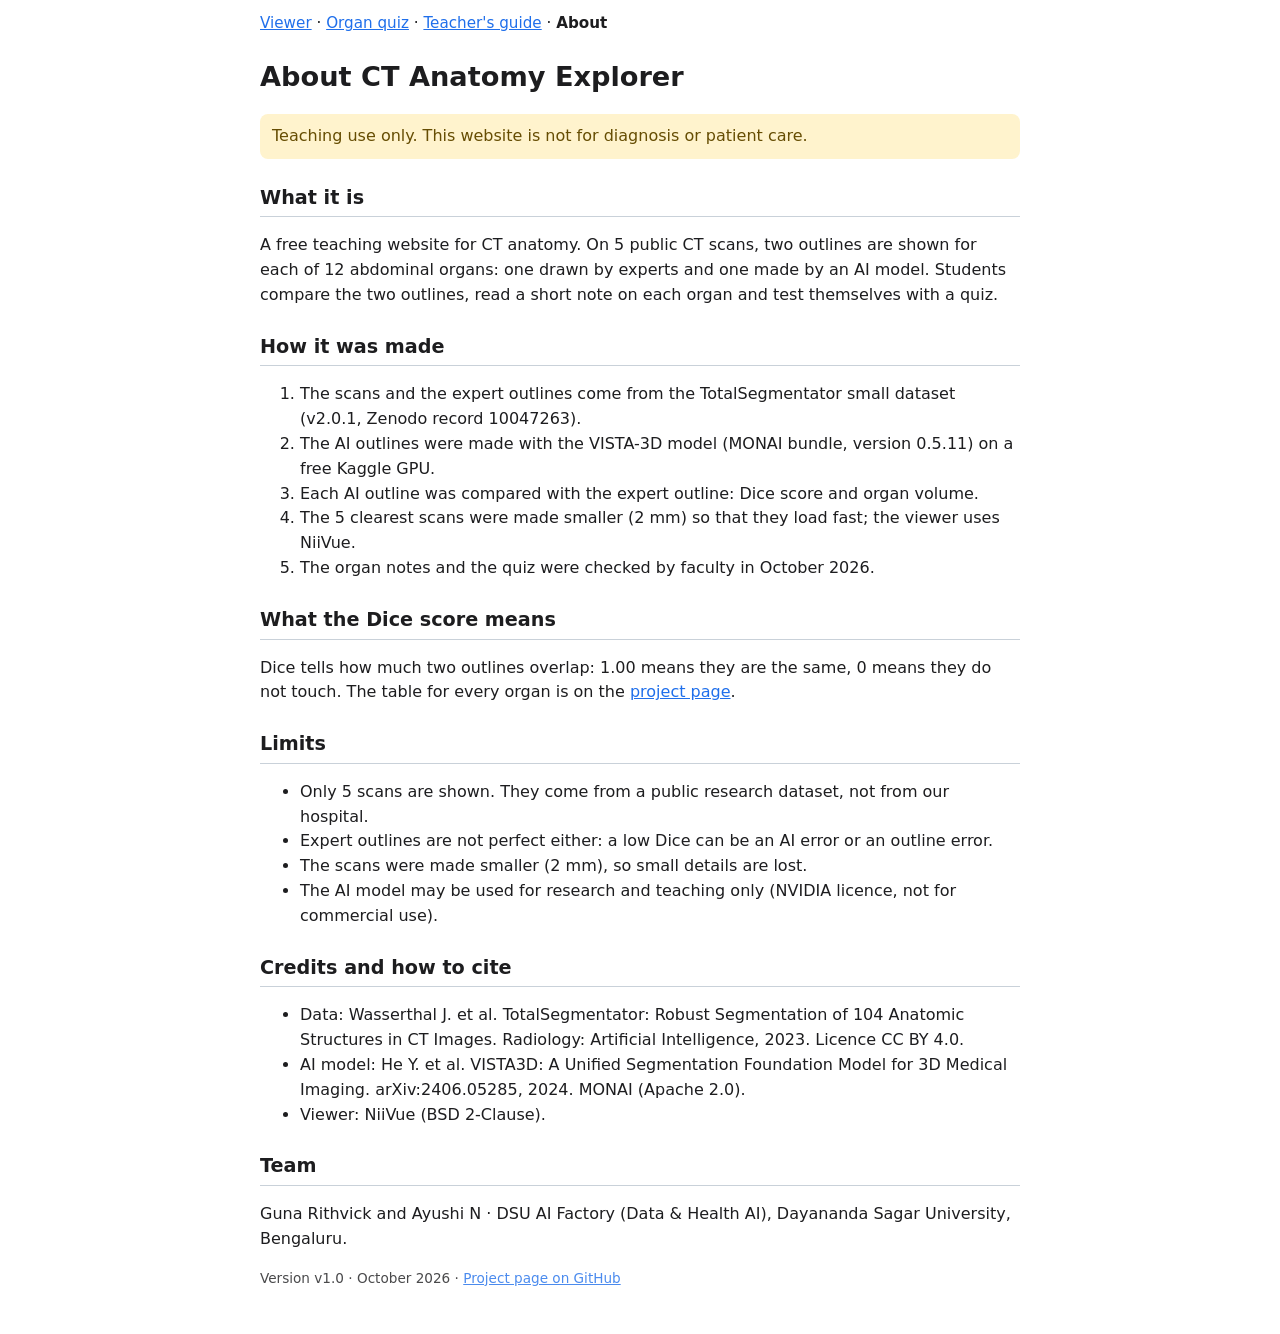
==== docs/about.html @ 3b4f642f "Day 7: About page and Teacher's guide (draft)" ====
<!DOCTYPE html>
<html lang="en">
<head>
  <meta charset="utf-8">
  <meta name="viewport" content="width=device-width, initial-scale=1">
  <title>About – CT Anatomy Explorer</title>
  <link rel="stylesheet" href="pages.css">
</head>
<body>
  <nav class="pg-nav"><a href="index.html">Viewer</a> · <a href="quiz.html">Organ quiz</a> · <a href="teach.html">Teacher's guide</a> · <strong>About</strong></nav>
  <main class="pg-main">
    <h1>About CT Anatomy Explorer</h1>
    <p class="pg-warn">Teaching use only. This website is not for diagnosis or patient care.</p>
    <h2>What it is</h2>
    <p>A free teaching website for CT anatomy. On 5 public CT scans, two outlines are shown for each of 12 abdominal organs: one drawn by experts and one made by an AI model. Students compare the two outlines, read a short note on each organ and test themselves with a quiz.</p>
    <h2>How it was made</h2>
    <ol>
      <li>The scans and the expert outlines come from the TotalSegmentator small dataset (v2.0.1, Zenodo record 10047263).</li>
      <li>The AI outlines were made with the VISTA-3D model (MONAI bundle, version 0.5.11) on a free Kaggle GPU.</li>
      <li>Each AI outline was compared with the expert outline: Dice score and organ volume.</li>
      <li>The 5 clearest scans were made smaller (2 mm) so that they load fast; the viewer uses NiiVue.</li>
      <li>The organ notes and the quiz were checked by faculty in October 2026.</li>
    </ol>
    <h2>What the Dice score means</h2>
    <p>Dice tells how much two outlines overlap: 1.00 means they are the same, 0 means they do not touch. The table for every organ is on the <a href="https://github.com/gunargrithvick/ct-anatomy-explorer">project page</a>.</p>
    <h2>Limits</h2>
    <ul>
      <li>Only 5 scans are shown. They come from a public research dataset, not from our hospital.</li>
      <li>Expert outlines are not perfect either: a low Dice can be an AI error or an outline error.</li>
      <li>The scans were made smaller (2 mm), so small details are lost.</li>
      <li>The AI model may be used for research and teaching only (NVIDIA licence, not for commercial use).</li>
    </ul>
    <h2>Credits and how to cite</h2>
    <ul>
      <li>Data: Wasserthal J. et al. TotalSegmentator: Robust Segmentation of 104 Anatomic Structures in CT Images. Radiology: Artificial Intelligence, 2023. Licence CC BY 4.0.</li>
      <li>AI model: He Y. et al. VISTA3D: A Unified Segmentation Foundation Model for 3D Medical Imaging. arXiv:2406.05285, 2024. MONAI (Apache 2.0).</li>
      <li>Viewer: NiiVue (BSD 2-Clause).</li>
    </ul>
    <h2>Team</h2>
    <p>Guna Rithvick and Ayushi N · DSU AI Factory (Data &amp; Health AI), Dayananda Sagar University, Bengaluru.</p>
    <p class="pg-small">Version v1.0 · October 2026 · <a href="https://github.com/gunargrithvick/ct-anatomy-explorer">Project page on GitHub</a></p>
  </main>
</body>
</html>
---- docs/pages.css ----
:root { --bg: #ffffff; --text: #1d1d1f; --soft: #f4f6f8; --line: #c9d1d9; --accent: #1f6feb; --warn-bg: #fff3cd; --warn-text: #664d03; }
@media (prefers-color-scheme: dark) {
  :root { --bg: #0d1117; --text: #e6edf3; --soft: #161b22; --line: #30363d; --accent: #58a6ff; --warn-bg: #3d2e00; --warn-text: #f2cc60; }
}
body { margin: 0; background: var(--bg); color: var(--text); font-family: system-ui, "Segoe UI", Roboto, Arial, sans-serif; line-height: 1.55; }
.pg-nav { max-width: 760px; margin: 0 auto; padding: 12px 16px; font-size: 0.95rem; }
.pg-nav a, .pg-main a { color: var(--accent); }
.pg-main { max-width: 760px; margin: 0 auto; padding: 0 16px 32px; }
.pg-main h1 { font-size: 1.7rem; margin: 8px 0; }
.pg-main h2 { font-size: 1.2rem; margin-top: 24px; border-bottom: 1px solid var(--line); padding-bottom: 4px; }
.pg-warn { background: var(--warn-bg); color: var(--warn-text); padding: 10px 12px; border-radius: 8px; }
.pg-small { font-size: 0.85rem; opacity: 0.8; }
.pg-table { border-collapse: collapse; width: 100%; font-size: 0.95rem; }
.pg-table th, .pg-table td { border: 1px solid var(--line); padding: 6px 8px; text-align: left; vertical-align: top; }
.pg-table th { background: var(--soft); }
.pg-scroll { overflow-x: auto; }
.pg-sheet { border: 1px dashed var(--line); border-radius: 8px; padding: 4px 16px 12px; }
.pg-sheet li { margin-bottom: 14px; }
@media print {
  .pg-noprint { display: none; }
  body { background: #fff; color: #000; }
  .pg-sheet { border: 0; }
  .pg-sheet li { margin-bottom: 48px; }
}
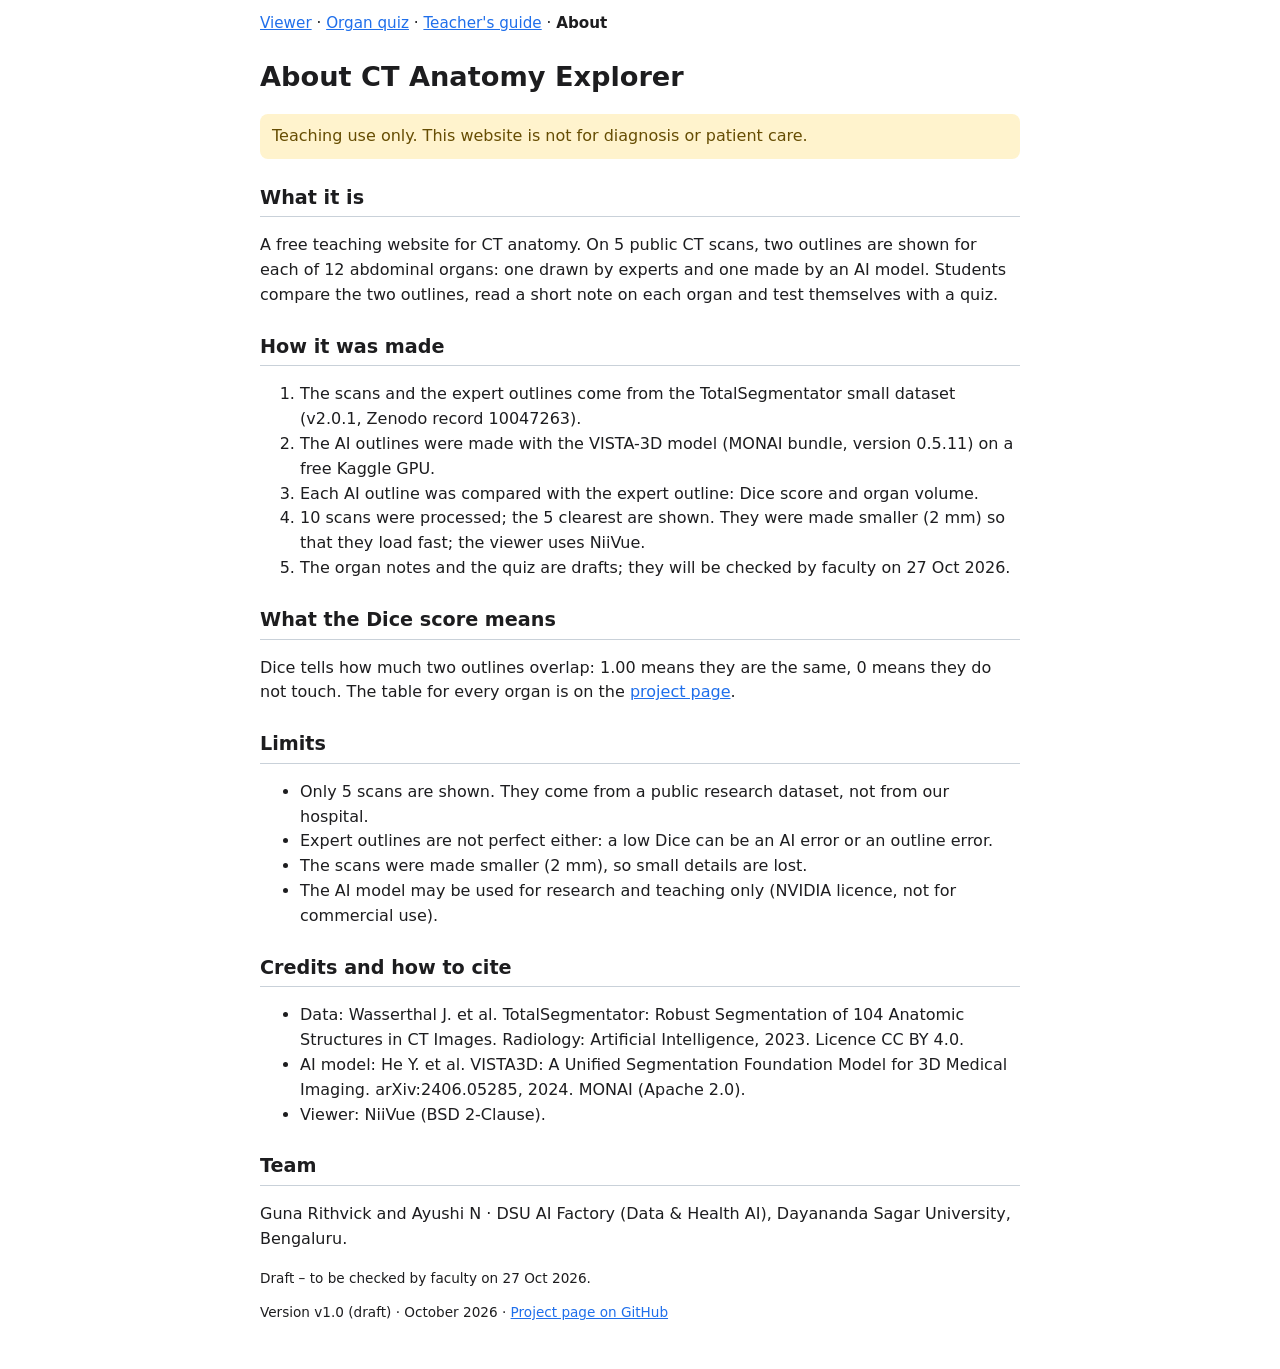
==== commit 3cf92c5e: "Day 7: corrections from proof-reading" ====
--- a/docs/about.html
+++ b/docs/about.html
@@ -18,8 +18,8 @@
       <li>The scans and the expert outlines come from the TotalSegmentator small dataset (v2.0.1, Zenodo record 10047263).</li>
       <li>The AI outlines were made with the VISTA-3D model (MONAI bundle, version 0.5.11) on a free Kaggle GPU.</li>
       <li>Each AI outline was compared with the expert outline: Dice score and organ volume.</li>
-      <li>The 5 clearest scans were made smaller (2 mm) so that they load fast; the viewer uses NiiVue.</li>
-      <li>The organ notes and the quiz were checked by faculty in October 2026.</li>
+      <li>10 scans were processed; the 5 clearest are shown. They were made smaller (2 mm) so that they load fast; the viewer uses NiiVue.</li>
+      <li>The organ notes and the quiz are drafts; they will be checked by faculty on 27 Oct 2026.</li>
     </ol>
     <h2>What the Dice score means</h2>
     <p>Dice tells how much two outlines overlap: 1.00 means they are the same, 0 means they do not touch. The table for every organ is on the <a href="https://github.com/gunargrithvick/ct-anatomy-explorer">project page</a>.</p>
@@ -38,7 +38,8 @@
     </ul>
     <h2>Team</h2>
     <p>Guna Rithvick and Ayushi N · DSU AI Factory (Data &amp; Health AI), Dayananda Sagar University, Bengaluru.</p>
-    <p class="pg-small">Version v1.0 · October 2026 · <a href="https://github.com/gunargrithvick/ct-anatomy-explorer">Project page on GitHub</a></p>
+    <p class="pg-small">Draft – to be checked by faculty on 27 Oct 2026.</p>
+    <p class="pg-small">Version v1.0 (draft) · October 2026 · <a href="https://github.com/gunargrithvick/ct-anatomy-explorer">Project page on GitHub</a></p>
   </main>
 </body>
 </html>
--- a/docs/pages.css
+++ b/docs/pages.css
@@ -9,7 +9,7 @@
 .pg-main h1 { font-size: 1.7rem; margin: 8px 0; }
 .pg-main h2 { font-size: 1.2rem; margin-top: 24px; border-bottom: 1px solid var(--line); padding-bottom: 4px; }
 .pg-warn { background: var(--warn-bg); color: var(--warn-text); padding: 10px 12px; border-radius: 8px; }
-.pg-small { font-size: 0.85rem; opacity: 0.8; }
+.pg-small { font-size: 0.85rem; }
 .pg-table { border-collapse: collapse; width: 100%; font-size: 0.95rem; }
 .pg-table th, .pg-table td { border: 1px solid var(--line); padding: 6px 8px; text-align: left; vertical-align: top; }
 .pg-table th { background: var(--soft); }
